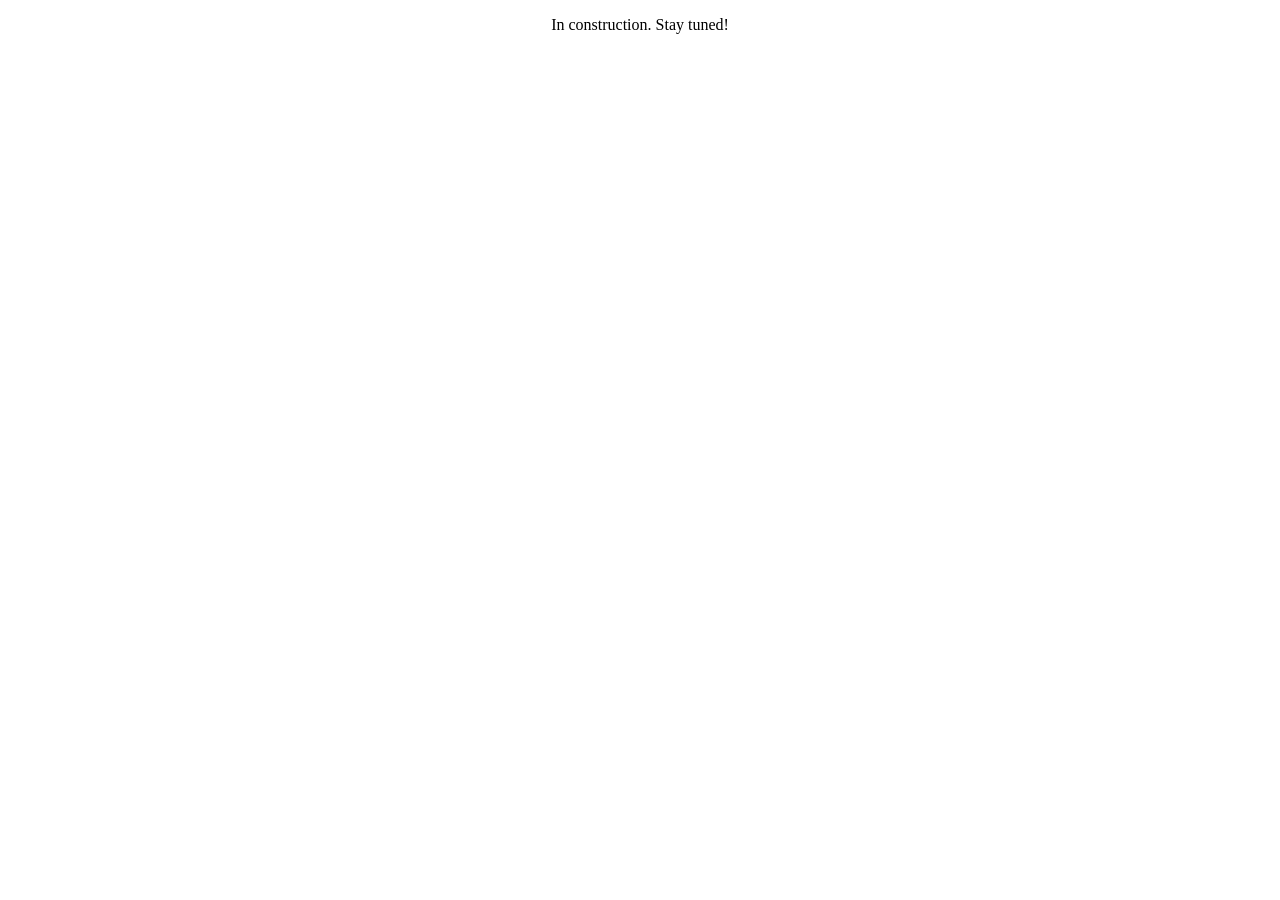
==== index.html @ 9f37638c "Add initial HTML structure for construction page" ====
<!DOCTYPE html>
<html lang="uk">
<head>
    <meta charset="UTF-8">
    <title>In construction...</title>
</head>
<body>
    <center>
        <p>In construction. Stay tuned!</p>
    </center>
</body>
</html>
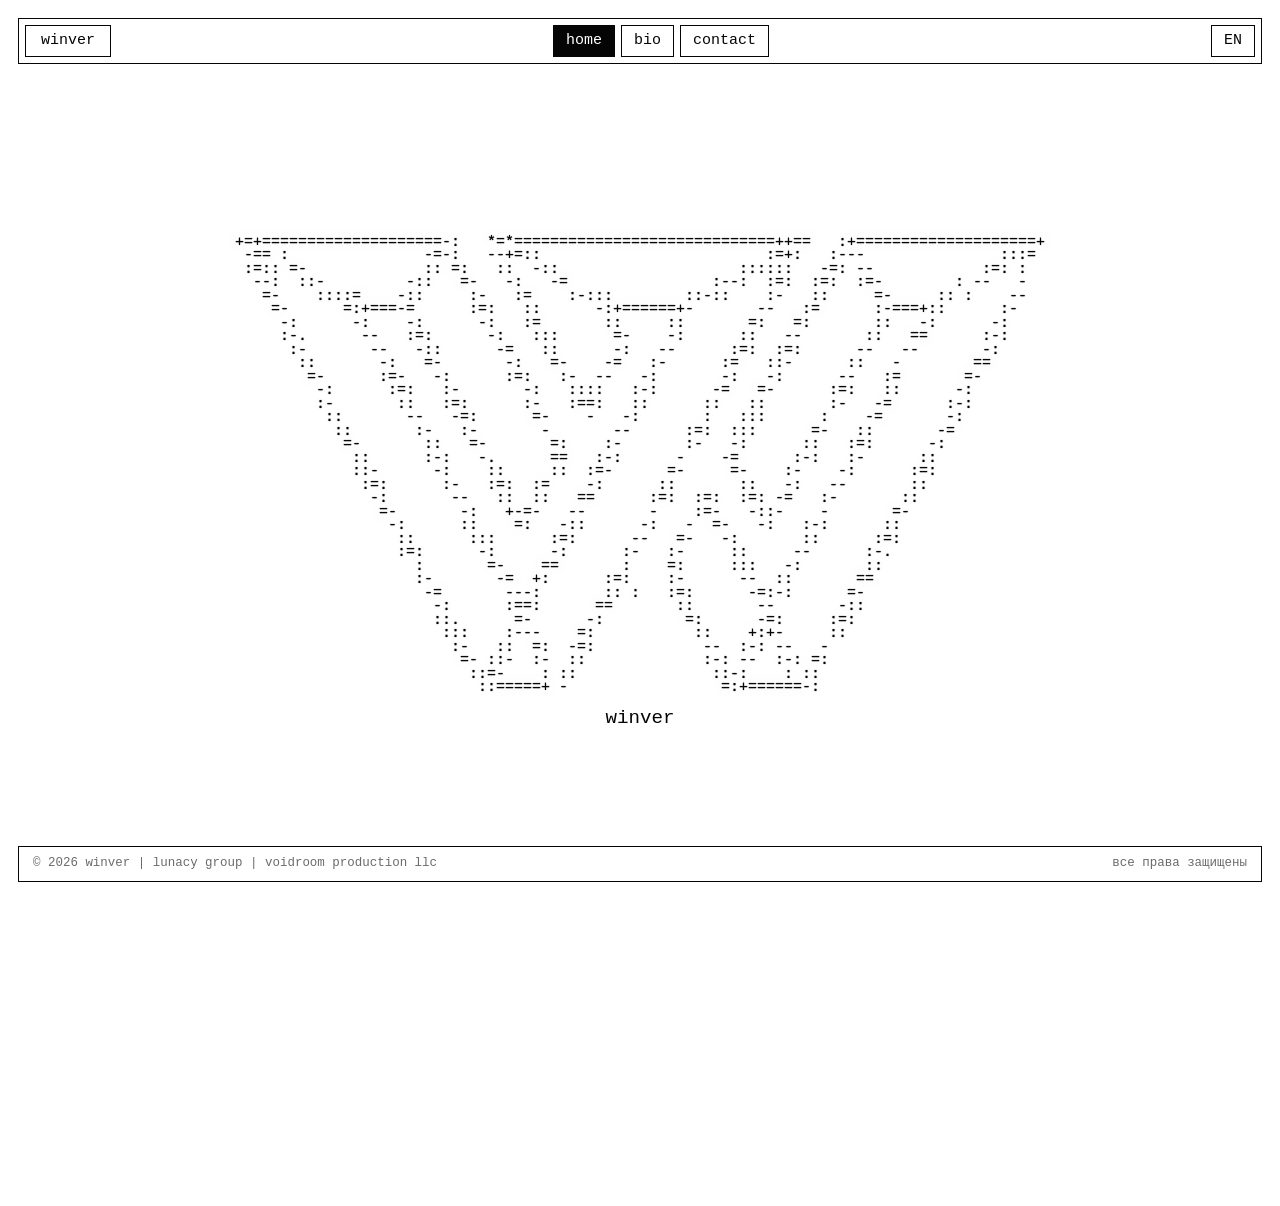
==== commit 466ab7df: "beta" ====
--- a/index.html
+++ b/index.html
@@ -1,12 +1,81 @@
-<!DOCTYPE html>
-<html lang="uk">
-<head>
-    <meta charset="UTF-8">
-    <title>In construction...</title>
-</head>
-<body>
-    <center>
-        <p>In construction. Stay tuned!</p>
-    </center>
-</body>
-</html>
+<!doctype html>
+<html lang="ru">
+  <head>
+    <meta charset="utf-8" />
+    <meta name="viewport" content="width=device-width, initial-scale=1" />
+    <meta
+      name="description"
+      content="winver - personal page and releases archive"
+    />
+    <title>winver</title>
+    <link rel="stylesheet" href="styles.css" />
+  </head>
+  <body>
+    <div class="shell" id="shell">
+      <header class="topbar" aria-label="main navigation">
+        <button class="brand-chip" id="brandHome" type="button">winver</button>
+        <nav class="nav-tabs" aria-label="site sections">
+          <button class="nav-tab active" type="button" data-view="home">home</button>
+          <button class="nav-tab" type="button" data-view="bio">bio</button>
+          <button class="nav-tab" type="button" data-view="contact">contact</button>
+        </nav>
+        <div class="top-actions">
+          <button class="utility-button" id="langToggle" type="button">EN</button>
+        </div>
+      </header>
+
+      <section class="logo-stage" aria-label="winver logo intro">
+        <button class="logo-button" id="logoButton" type="button">
+          <pre class="ascii-logo" id="asciiLogo" aria-hidden="true"></pre>
+          <span class="logo-caption">winver</span>
+        </button>
+      </section>
+
+      <main class="site-main" id="siteMain" aria-live="polite">
+        <section class="view-panel active" id="viewHome" data-panel="home">
+          <div class="section-head">
+            <p class="eyebrow" data-i18n="homeEyebrow">personal archive</p>
+            <h1 data-i18n="homeTitle">winver releases</h1>
+          </div>
+          <div class="release-feature" id="featuredRelease"></div>
+          <div class="release-list-head">
+            <span data-i18n="archiveTitle">archive</span>
+            <span id="releaseCount">0</span>
+          </div>
+          <div class="release-grid" id="releaseGrid"></div>
+          <button class="line-button" id="showMore" type="button" hidden>
+            show more
+          </button>
+        </section>
+
+        <section class="view-panel" id="viewBio" data-panel="bio">
+          <div class="section-head">
+            <p class="eyebrow" data-i18n="bioEyebrow">bio</p>
+            <h1 data-i18n="bioTitle">about winver</h1>
+          </div>
+          <p class="text-block" data-i18n="bioBody">
+            19 y.o. artist, remixer, producer, beatmaker. he was born in ukraine. making some unusual things with sound.
+          </p>
+        </section>
+
+        <section class="view-panel" id="viewContact" data-panel="contact">
+          <div class="section-head">
+            <p class="eyebrow" data-i18n="contactEyebrow">contact</p>
+            <h1 data-i18n="contactTitle">links</h1>
+          </div>
+          <div class="contact-list">
+            <a href="mailto:prodbywinver@proton.me" target="_blank" rel="noreferrer">email</a>
+            <a href="https://instagram.com/dploxq" target="_blank" rel="noreferrer">instagram</a>
+            <a href="https://soundcloud.com/wnvrr0" target="_blank" rel="noreferrer">soundcloud</a>
+            <a href="https://t.me/winverprod" target="_blank" rel="noreferrer">telegram</a>
+          </div>
+        </section>
+      </main>
+      <footer class="bottombar" aria-label="site footer">
+        <span class="footer-copy">© <span id="copyrightYear">2026</span> winver | LUNACY Group | VOIDROOM PRODUCTION LLC</span>
+        <span class="footer-rights" data-i18n="footerRights">все права защищены</span>
+      </footer>
+    </div>
+    <script src="app.js"></script>
+  </body>
+</html>
--- a/styles.css
+++ b/styles.css
@@ -0,0 +1,798 @@
+:root {
+  --bg: #ffffff;
+  --ink: #050505;
+  --muted: #6b6b6b;
+  --line: #dedede;
+  --soft: #f6f6f6;
+  --danger: #9b111e;
+  --content-left: 38vw;
+  color-scheme: light;
+  font-family: "IBM Plex Mono", "SFMono-Regular", Consolas, "Liberation Mono",
+    monospace;
+}
+
+* {
+  box-sizing: border-box;
+}
+
+html {
+  min-height: 100%;
+  scroll-behavior: smooth;
+}
+
+body {
+  min-height: 100%;
+  margin: 0;
+  overflow-x: hidden;
+  background: var(--bg);
+  color: var(--ink);
+  font: 400 15px/1.55 "IBM Plex Mono", "SFMono-Regular", Consolas,
+    "Liberation Mono", monospace;
+  letter-spacing: 0;
+}
+
+button,
+input {
+  font: inherit;
+  letter-spacing: 0;
+}
+
+button,
+a {
+  color: inherit;
+}
+
+button {
+  cursor: pointer;
+}
+
+.shell {
+  min-height: 100vh;
+  background: var(--bg);
+}
+
+.topbar {
+  position: fixed;
+  inset: 18px 18px auto;
+  z-index: 20;
+  display: grid;
+  grid-template-columns: auto 1fr auto;
+  align-items: center;
+  gap: 12px;
+  min-height: 44px;
+  padding: 6px;
+  border: 1px solid var(--ink);
+  background: rgba(255, 255, 255, 0.92);
+  backdrop-filter: blur(10px);
+}
+
+.brand-chip,
+.utility-button,
+.nav-tab,
+.line-button,
+.solid-button,
+.file-button {
+  min-height: 32px;
+  border: 1px solid var(--ink);
+  border-radius: 0;
+  background: var(--bg);
+  color: var(--ink);
+  text-decoration: none;
+  transition:
+    transform 160ms ease,
+    background 160ms ease,
+    color 160ms ease;
+}
+
+.brand-chip,
+.utility-button,
+.nav-tab {
+  display: inline-flex;
+  align-items: center;
+  justify-content: center;
+  padding: 0 12px;
+}
+
+.brand-chip {
+  min-width: 86px;
+  text-transform: lowercase;
+}
+
+.nav-tabs {
+  display: flex;
+  justify-content: center;
+  gap: 6px;
+}
+
+.top-actions {
+  display: flex;
+  justify-content: flex-end;
+  gap: 6px;
+}
+
+.nav-tab.active,
+.solid-button,
+.brand-chip:hover,
+.utility-button:hover,
+.nav-tab:hover,
+.line-button:hover,
+.file-button:hover {
+  background: var(--ink);
+  color: var(--bg);
+}
+
+.brand-chip:active,
+.utility-button:active,
+.nav-tab:active,
+.line-button:active,
+.solid-button:active,
+.file-button:active,
+.logo-button:active {
+  transform: translateY(1px);
+}
+
+.logo-stage {
+  position: fixed;
+  inset: 0;
+  z-index: 10;
+  display: grid;
+  place-items: center;
+  padding: 96px 24px 32px;
+  pointer-events: none;
+}
+
+.logo-button {
+  pointer-events: auto;
+  display: grid;
+  justify-items: center;
+  gap: 14px;
+  width: min-content;
+  border: 0;
+  background: transparent;
+  color: var(--ink);
+  font-size: 10px;
+  line-height: 1;
+  text-align: left;
+  transition:
+    left 640ms cubic-bezier(0.2, 0.8, 0.2, 1),
+    top 640ms cubic-bezier(0.2, 0.8, 0.2, 1),
+    transform 640ms cubic-bezier(0.2, 0.8, 0.2, 1),
+    font-size 640ms cubic-bezier(0.2, 0.8, 0.2, 1),
+    opacity 220ms ease;
+}
+
+.logo-button:hover {
+  transform: scale(1.015);
+}
+
+.ascii-logo {
+  margin: 0;
+  color: var(--ink);
+  font: inherit;
+  line-height: 0.9;
+  text-shadow:
+    0 0 1px #000,
+    0 0 16px rgba(0, 0, 0, 0.22);
+  user-select: none;
+  font-size: 150%;
+}
+
+.logo-caption {
+  font-size: 1.2rem;
+  line-height: 1;
+  text-align: center;
+  transition:
+    opacity 260ms ease,
+    transform 260ms ease;
+}
+
+.shell.entered .logo-stage {
+  place-items: start;
+  pointer-events: none;
+}
+
+.shell.entered .logo-button {
+  position: fixed;
+  left: calc(var(--content-left) / 2);
+  top: 50%;
+  z-index: 12;
+  font-size: 4px;
+  transform: translate(-50%, -50%);
+}
+
+.shell.entered .logo-button:hover {
+  transform: translate(-50%, -50%) scale(1.035);
+}
+
+.shell.entered .logo-caption {
+  opacity: 0;
+  transform: translateY(-8px);
+}
+
+.logo-button.pressed {
+  animation: logoPress 260ms ease;
+}
+
+@keyframes logoPress {
+  0% {
+    filter: none;
+  }
+  35% {
+    filter: invert(1);
+  }
+  100% {
+    filter: none;
+  }
+}
+
+.site-main {
+  position: relative;
+  z-index: 2;
+  width: min(840px, calc(100vw - var(--content-left) - 40px));
+  margin-left: var(--content-left);
+  padding: 132px 24px 80px 0;
+  opacity: 0;
+  transform: translateX(18px);
+  pointer-events: none;
+  transition:
+    opacity 420ms ease 250ms,
+    transform 420ms ease 250ms;
+}
+
+.shell.entered .site-main {
+  opacity: 1;
+  transform: none;
+  pointer-events: auto;
+}
+
+.view-panel {
+  display: none;
+}
+
+.view-panel.active {
+  display: block;
+}
+
+.section-head {
+  max-width: 720px;
+  margin-bottom: 32px;
+}
+
+.section-head.compact {
+  margin-bottom: 22px;
+}
+
+.eyebrow {
+  margin: 0 0 8px;
+  color: var(--muted);
+  font-size: 0.78rem;
+  text-transform: uppercase;
+}
+
+h1,
+h2,
+h3,
+p {
+  overflow-wrap: anywhere;
+}
+
+h1 {
+  margin: 0;
+  font-size: 2.45rem;
+  font-weight: 500;
+  line-height: 1.05;
+}
+
+h2 {
+  margin: 0;
+  font-size: 1.4rem;
+  font-weight: 500;
+  line-height: 1.15;
+}
+
+h3 {
+  margin: 0;
+  font-size: 1rem;
+  font-weight: 500;
+}
+
+.text-block {
+  max-width: 640px;
+  margin: 0;
+  color: #222;
+  font-size: 1rem;
+  white-space: pre-line;
+}
+
+.release-feature {
+  margin-bottom: 30px;
+}
+
+.featured-card,
+.release-card,
+.admin-box,
+.admin-form,
+.admin-release-item {
+  border: 1px solid var(--ink);
+  background: var(--bg);
+}
+
+.featured-card {
+  display: grid;
+  grid-template-columns: minmax(220px, 0.82fr) 1fr;
+  gap: 24px;
+  padding: 16px;
+  transition: transform 180ms ease;
+}
+
+.featured-card:hover,
+.release-card:hover {
+  transform: translateY(-3px) scale(1.01);
+}
+
+.featured-bottom {
+  display: flex;
+  align-items: center;
+  justify-content: space-between;
+  gap: 12px;
+  flex-wrap: wrap;
+}
+
+.featured-bottom .eyebrow {
+  margin: 0;
+}
+
+.featured-bottom .line-button {
+  margin-top: 0;
+}
+
+.cover {
+  position: relative;
+  display: grid;
+  place-items: center;
+  aspect-ratio: 1;
+  width: 100%;
+  min-height: 180px;
+  overflow: hidden;
+  border: 1px solid var(--ink);
+  background:
+    repeating-linear-gradient(
+      45deg,
+      #ffffff,
+      #ffffff 8px,
+      #eeeeee 8px,
+      #eeeeee 16px
+    );
+}
+
+.cover img {
+  display: block;
+  width: 100%;
+  height: 100%;
+  object-fit: cover;
+}
+
+.cover span {
+  max-width: 80%;
+  color: var(--ink);
+  font-size: 0.78rem;
+  text-align: center;
+  text-transform: lowercase;
+}
+
+.release-copy {
+  display: flex;
+  min-width: 0;
+  flex-direction: column;
+  justify-content: space-between;
+  gap: 24px;
+}
+
+.release-meta {
+  display: flex;
+  flex-wrap: wrap;
+  gap: 8px;
+  margin-top: 14px;
+  color: var(--muted);
+  font-size: 0.86rem;
+}
+
+.badge {
+  display: inline-flex;
+  width: fit-content;
+  border: 1px solid var(--ink);
+  padding: 2px 8px;
+  background: var(--ink);
+  color: var(--bg);
+  font-size: 0.72rem;
+  text-transform: uppercase;
+}
+
+.release-list-head {
+  display: flex;
+  justify-content: space-between;
+  margin-bottom: 12px;
+  border-bottom: 1px solid var(--ink);
+  padding-bottom: 8px;
+  color: var(--muted);
+  text-transform: lowercase;
+}
+
+.release-grid {
+  display: grid;
+  grid-template-columns: repeat(3, minmax(0, 1fr));
+  gap: 12px;
+}
+
+.release-card {
+  display: grid;
+  gap: 12px;
+  padding: 10px;
+  transition: transform 180ms ease;
+}
+
+.release-card .cover {
+  min-height: 0;
+}
+
+.release-card h3 {
+  min-height: 2.4em;
+}
+
+.release-card .release-meta {
+  margin-top: 8px;
+  gap: 4px;
+  font-size: 0.74rem;
+}
+
+.line-button,
+.solid-button,
+.file-button {
+  display: inline-flex;
+  align-items: center;
+  justify-content: center;
+  gap: 8px;
+  padding: 8px 13px;
+}
+
+.line-button {
+  margin-top: 16px;
+}
+
+.danger {
+  border-color: var(--danger);
+  color: var(--danger);
+}
+
+.danger:hover {
+  background: var(--danger);
+  color: var(--bg);
+}
+
+.contact-list {
+  display: grid;
+  width: min(100%, 520px);
+  border-top: 1px solid var(--ink);
+}
+
+.contact-list a {
+  display: flex;
+  justify-content: space-between;
+  border-bottom: 1px solid var(--ink);
+  padding: 15px 0;
+  text-decoration: none;
+  transition:
+    padding 160ms ease,
+    background 160ms ease;
+}
+
+.contact-list a::after {
+  content: "/";
+  color: var(--muted);
+}
+
+.contact-list a:hover {
+  padding-left: 10px;
+  background: var(--soft);
+}
+
+.admin-screen {
+  position: fixed;
+  inset: 0;
+  z-index: 60;
+  overflow: auto;
+  background: var(--bg);
+  color: var(--ink);
+  padding: 18px;
+}
+
+.admin-bar {
+  position: sticky;
+  top: 0;
+  z-index: 2;
+  display: flex;
+  align-items: center;
+  justify-content: space-between;
+  min-height: 44px;
+  margin-bottom: 28px;
+  border: 1px solid var(--ink);
+  background: rgba(255, 255, 255, 0.94);
+  padding: 6px;
+  backdrop-filter: blur(10px);
+}
+
+.admin-login {
+  display: grid;
+  min-height: calc(100vh - 126px);
+  place-items: center;
+}
+
+.admin-box,
+.admin-form {
+  width: min(100%, 430px);
+  padding: 18px;
+}
+
+.admin-dashboard {
+  display: grid;
+  grid-template-columns: minmax(280px, 430px) 1fr;
+  gap: 24px;
+  align-items: start;
+}
+
+label {
+  display: grid;
+  gap: 7px;
+  margin-bottom: 14px;
+  color: #222;
+  font-size: 0.86rem;
+}
+
+input {
+  width: 100%;
+  min-height: 38px;
+  border: 1px solid var(--ink);
+  border-radius: 0;
+  background: var(--bg);
+  color: var(--ink);
+  padding: 7px 9px;
+}
+
+input:focus,
+button:focus-visible,
+a:focus-visible {
+  outline: 2px solid var(--ink);
+  outline-offset: 2px;
+}
+
+.form-status {
+  min-height: 1.4em;
+  margin: 10px 0 0;
+  color: var(--muted);
+  font-size: 0.82rem;
+}
+
+.admin-tools {
+  display: flex;
+  flex-wrap: wrap;
+  gap: 8px;
+  margin-bottom: 16px;
+}
+
+.file-button {
+  position: relative;
+  margin: 0;
+  overflow: hidden;
+}
+
+.file-button input {
+  position: absolute;
+  inset: 0;
+  opacity: 0;
+  cursor: pointer;
+}
+
+.admin-release-list {
+  display: grid;
+  gap: 10px;
+}
+
+.admin-release-item {
+  display: grid;
+  grid-template-columns: 54px 1fr auto;
+  gap: 12px;
+  align-items: center;
+  padding: 10px;
+}
+
+.admin-thumb {
+  display: grid;
+  place-items: center;
+  width: 54px;
+  aspect-ratio: 1;
+  overflow: hidden;
+  border: 1px solid var(--ink);
+  background: var(--soft);
+  font-size: 0.62rem;
+  text-align: center;
+}
+
+.admin-thumb img {
+  width: 100%;
+  height: 100%;
+  object-fit: cover;
+}
+
+.admin-release-item p {
+  margin: 3px 0 0;
+  color: var(--muted);
+  font-size: 0.78rem;
+}
+
+.bottombar {
+  position: fixed;
+  inset: auto 18px 18px;
+  z-index: 20;
+  display: flex;
+  align-items: center;
+  justify-content: space-between;
+  gap: 12px;
+  min-height: 36px;
+  padding: 6px 14px;
+  border: 1px solid var(--ink);
+  background: rgba(255, 255, 255, 0.92);
+  backdrop-filter: blur(10px);
+  font-size: 0.78rem;
+  color: var(--muted);
+  text-transform: lowercase;
+}
+
+.site-main {
+  padding-bottom: 90px;
+}
+
+.badge-prerelease {
+  background: var(--bg);
+  color: var(--ink);
+  border: 1px solid var(--ink);
+  font-weight: 600;
+  letter-spacing: 0.04em;
+}
+
+.pre-save-btn {
+  border-style: dashed;
+  font-weight: 500;
+}
+
+.pre-save-btn:hover {
+  border-style: solid;
+}
+
+.card-head {
+  display: flex;
+  flex-direction: column;
+  gap: 6px;
+  align-items: flex-start;
+}
+
+.checkbox-label {
+  display: flex !important;
+  align-items: center;
+  gap: 10px;
+  cursor: pointer;
+  user-select: none;
+}
+
+.checkbox-label input[type="checkbox"] {
+  width: auto;
+  min-height: auto;
+  cursor: pointer;
+  accent-color: var(--ink);
+}
+
+[hidden] {
+  display: none !important;
+}
+
+@media (max-width: 980px) {
+  :root {
+    --content-left: 320px;
+  }
+
+  .logo-button {
+    font-size: 8px;
+  }
+
+  .shell.entered .logo-button {
+    font-size: 3.4px;
+  }
+
+  .release-grid {
+    grid-template-columns: repeat(2, minmax(0, 1fr));
+  }
+
+  .featured-card,
+  .admin-dashboard {
+    grid-template-columns: 1fr;
+  }
+}
+
+@media (max-width: 720px) {
+  .topbar {
+    inset: 10px 10px auto;
+    grid-template-columns: 1fr;
+  }
+
+  .brand-chip {
+    width: 100%;
+  }
+
+  .nav-tabs,
+  .top-actions {
+    width: 100%;
+  }
+
+  .nav-tab,
+  .utility-button {
+    flex: 1;
+  }
+
+  .logo-stage {
+    padding-top: 142px;
+  }
+
+  .logo-button {
+    font-size: 5px;
+  }
+
+  .logo-caption {
+    font-size: 1rem;
+  }
+
+  .shell.entered .logo-stage {
+    display: block;
+  }
+
+  .shell.entered .logo-button {
+    left: 50%;
+    top: 146px;
+    font-size: 2.7px;
+    transform: translateX(-50%);
+  }
+
+  .shell.entered .logo-button:hover {
+    transform: translateX(-50%) scale(1.025);
+  }
+
+  .site-main {
+    width: auto;
+    margin-left: 0;
+    padding: 282px 16px 56px;
+  }
+
+  h1 {
+    font-size: 1.85rem;
+  }
+
+  .release-grid {
+    grid-template-columns: 1fr;
+  }
+
+  .featured-card {
+    padding: 10px;
+  }
+
+  .admin-screen {
+    padding: 10px;
+  }
+
+  .admin-release-item {
+    grid-template-columns: 48px 1fr;
+  }
+
+  .admin-release-item .line-button {
+    grid-column: 1 / -1;
+    width: 100%;
+    margin-top: 4px;
+  }
+}
